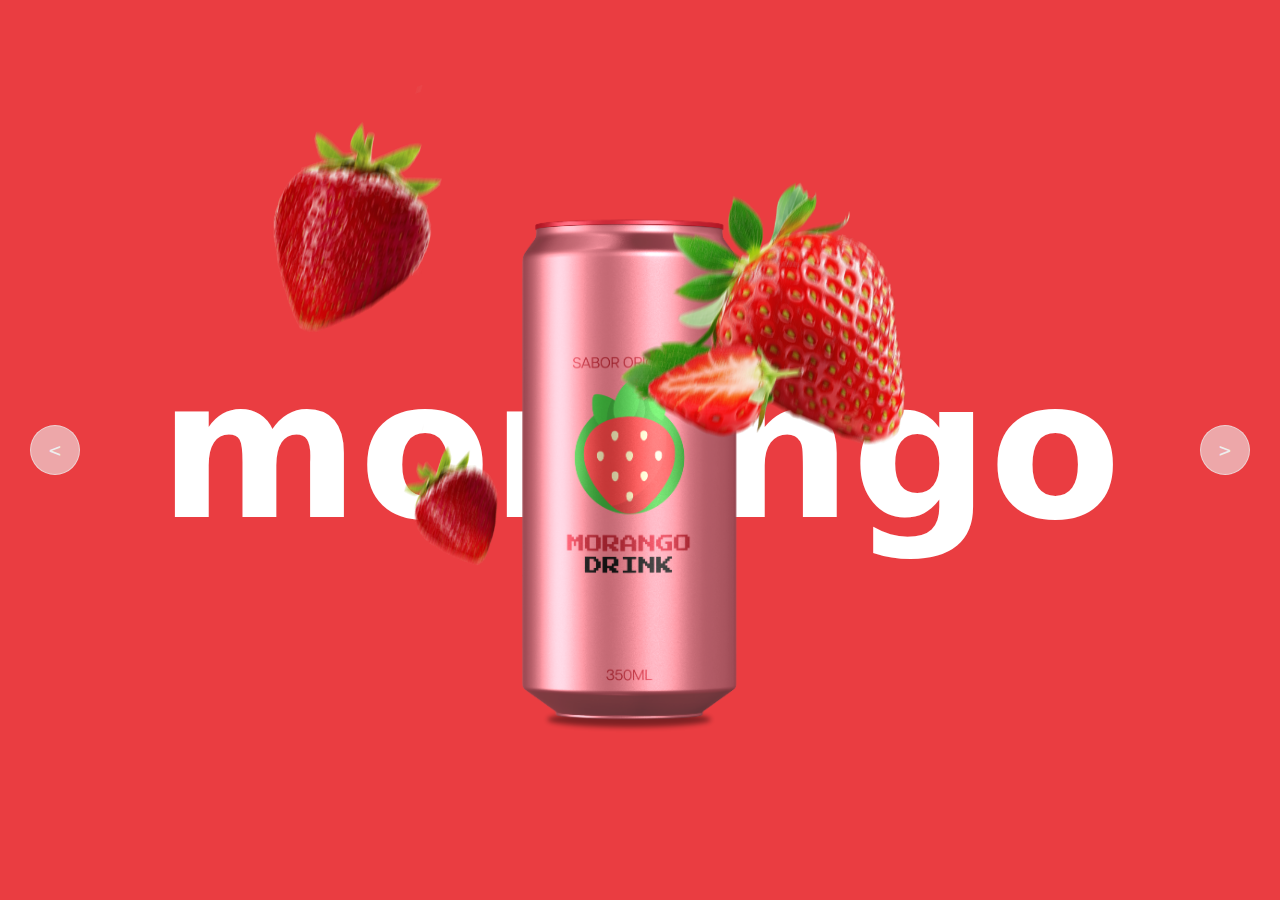
==== Projeto_suco/index.html @ f12d3b4e "." ====
<!DOCTYPE html>
<html lang="pt-br">
<head>
    <meta charset="UTF-8">
    <meta name="viewport" content="width=device-width, initial-scale=1.0">
    <link rel="stylesheet" href="style.css">
    <title>Document</title>
</head>
<body>
    <main>
        <section class="item ativo" style="--background: #EA3D41">
            <div class="title">morango</div>
            <img src="img/morango.png" class="fruta">
            <img src="img/lataMorango.png" class="refri">
        </section>
        <section class="item" style="--background: #2d5643">
            <div class="title">abacate</div>
            <img src="img/abacate.png" class="fruta">
            <img src="img/lataAbacate.png" class="refri">
        </section>
        <section class="item" style="--background: #E7A043">
            <div class="title">laranja</div>
            <img src="img/laranja.png" class="fruta">
            <img src="img/lataLAranja.png" class="refri">
        </section>
        <div class="seta">
            <button id="anterior"><</button>
            <button id="proximo">></button>
        </div>
    </main>
</body>
<script src="script.js">
</script>
</html>
---- Projeto_suco/style.css ----
.item{
    display: none;
    width: 100%;
    height: 100%;
    position: absolute;
    top: 0;
    left: 0;
    overflow: hidden;
    background-color: var(--background);
}
.item.ativo{
    display: block;
}
.item .title{
    font-size: 12rem;
    color: #FFFFFF;
    font-family: system-ui, -apple-system, BlinkMacSystemFont, 'Segoe UI', Roboto, Oxygen, Ubuntu, Cantarell, 'Open Sans', 'Helvetica Neue', sans-serif;
    font-weight: bold;
    text-align: center;
/*centralizar*/
position: absolute;
top:50%;
left:50%;
transform: translate(-50%,-50%);
}
.item .fruta{
    width: 90%;
    position: absolute;
    top: 0;
    z-index: 3;
}
.item .refri{
    /*centralizar*/
    position: absolute;
    top: 50%;
    left: 50%;
    transform: translate(-50%,-50%);
    width: 600px;
    z-index: 2;
}
#anterior, #proximo {
    position: absolute;
    top: 50%;
    transform: translateY(-50%);
    width: 50px;
    height: 50px;
    background-color: #EEE9; 
    border: 1px solid #EEE9; 
    color: #EEE; 
    font-size: x-large;
    font-family: monospace;
    cursor: pointer;
    z-index: 4;
    border-radius: 50%;
}
#anterior {
    left: 30px;
}
#proximo{
    right: 30px;
}
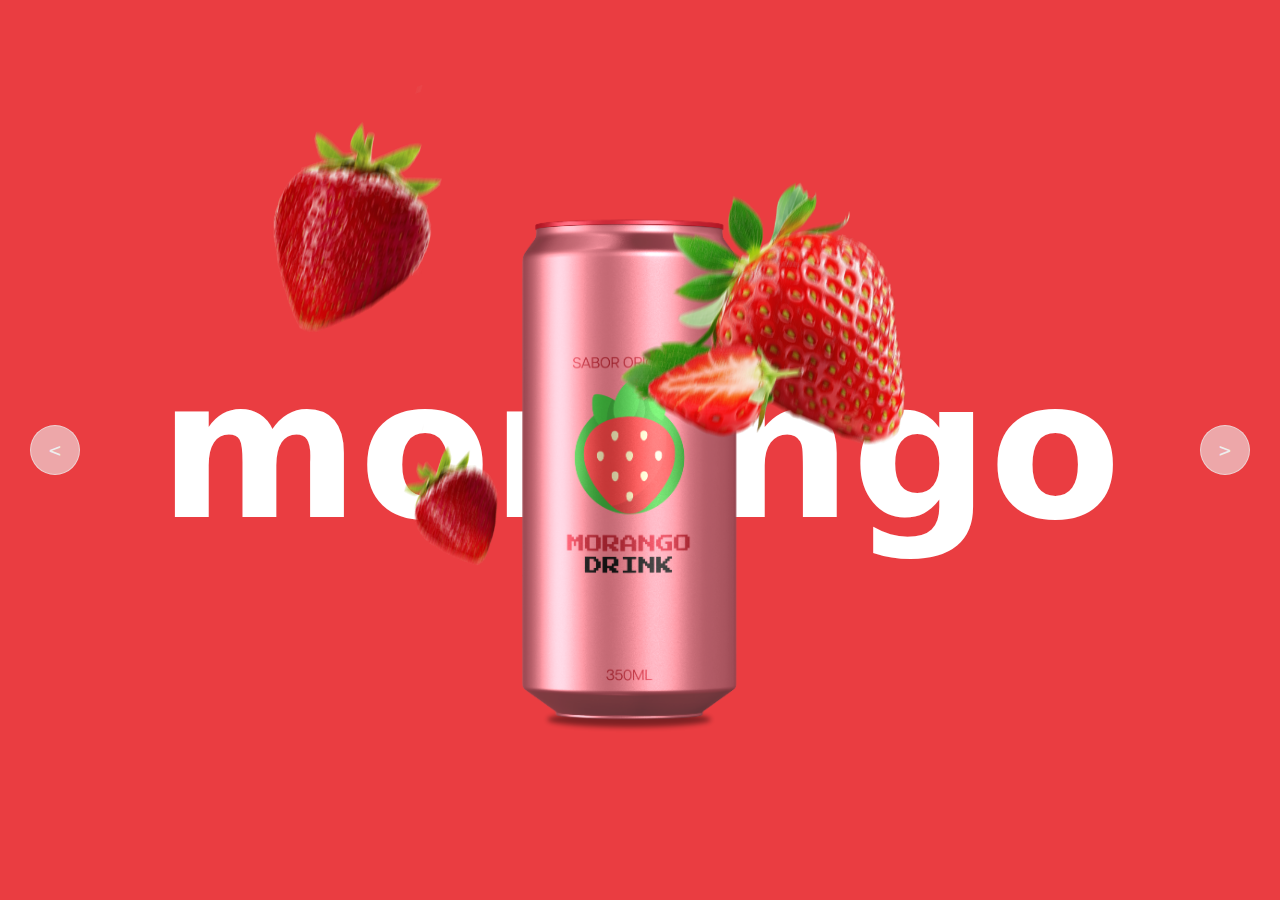
==== commit 33fe1643: "." ====
--- a/Projeto_suco/index.html
+++ b/Projeto_suco/index.html
@@ -4,7 +4,7 @@
     <meta charset="UTF-8">
     <meta name="viewport" content="width=device-width, initial-scale=1.0">
     <link rel="stylesheet" href="style.css">
-    <title>Document</title>
+    <title>Projeto Suco</title>
 </head>
 <body>
     <main>
--- a/Projeto_suco/style.css
+++ b/Projeto_suco/style.css
@@ -59,3 +59,90 @@
 #proximo{
     right: 30px;
 }
+@keyframes mexer {
+    from {
+        top: 100%;
+        opacity: 0;
+    }
+}
+.item.ativo img.fruta{
+    animation: mexer 0.5s ease-in-out 1;
+}
+
+.title{
+    animation: mexer 0.5s ease-in-out 1;
+}
+.item{
+    display: none;
+    width: 100%;
+    height: 100%;
+    position: absolute;
+    top: 0;
+    left: 0;
+    overflow: hidden;
+    background-color: var(--background);
+}
+.item.ativo{
+    display: block;
+}
+.item .title{
+    font-size: 12rem;
+    color: #FFFFFF;
+    font-family: system-ui, -apple-system, BlinkMacSystemFont, 'Segoe UI', Roboto, Oxygen, Ubuntu, Cantarell, 'Open Sans', 'Helvetica Neue', sans-serif;
+    font-weight: bold;
+    text-align: center;
+/*centralizar*/
+position: absolute;
+top:50%;
+left:50%;
+transform: translate(-50%,-50%);
+}
+.item .fruta{
+    width: 90%;
+    position: absolute;
+    top: 0;
+    z-index: 3;
+}
+.item .refri{
+    /*centralizar*/
+    position: absolute;
+    top: 50%;
+    left: 50%;
+    transform: translate(-50%,-50%);
+    width: 600px;
+    z-index: 2;
+}
+#anterior, #proximo {
+    position: absolute;
+    top: 50%;
+    transform: translateY(-50%);
+    width: 50px;
+    height: 50px;
+    background-color: #EEE9; 
+    border: 1px solid #EEE9; 
+    color: #EEE; 
+    font-size: x-large;
+    font-family: monospace;
+    cursor: pointer;
+    z-index: 4;
+    border-radius: 50%;
+}
+#anterior {
+    left: 30px;
+}
+#proximo{
+    right: 30px;
+}
+@keyframes mexer {
+    from {
+        top: 100%;
+        opacity: 0;
+    }
+}
+.item.ativo img.fruta{
+    animation: mexer 0.5s ease-in-out 1;
+}
+
+.title{
+    animation: mexer 0.5s ease-in-out 1;
+}